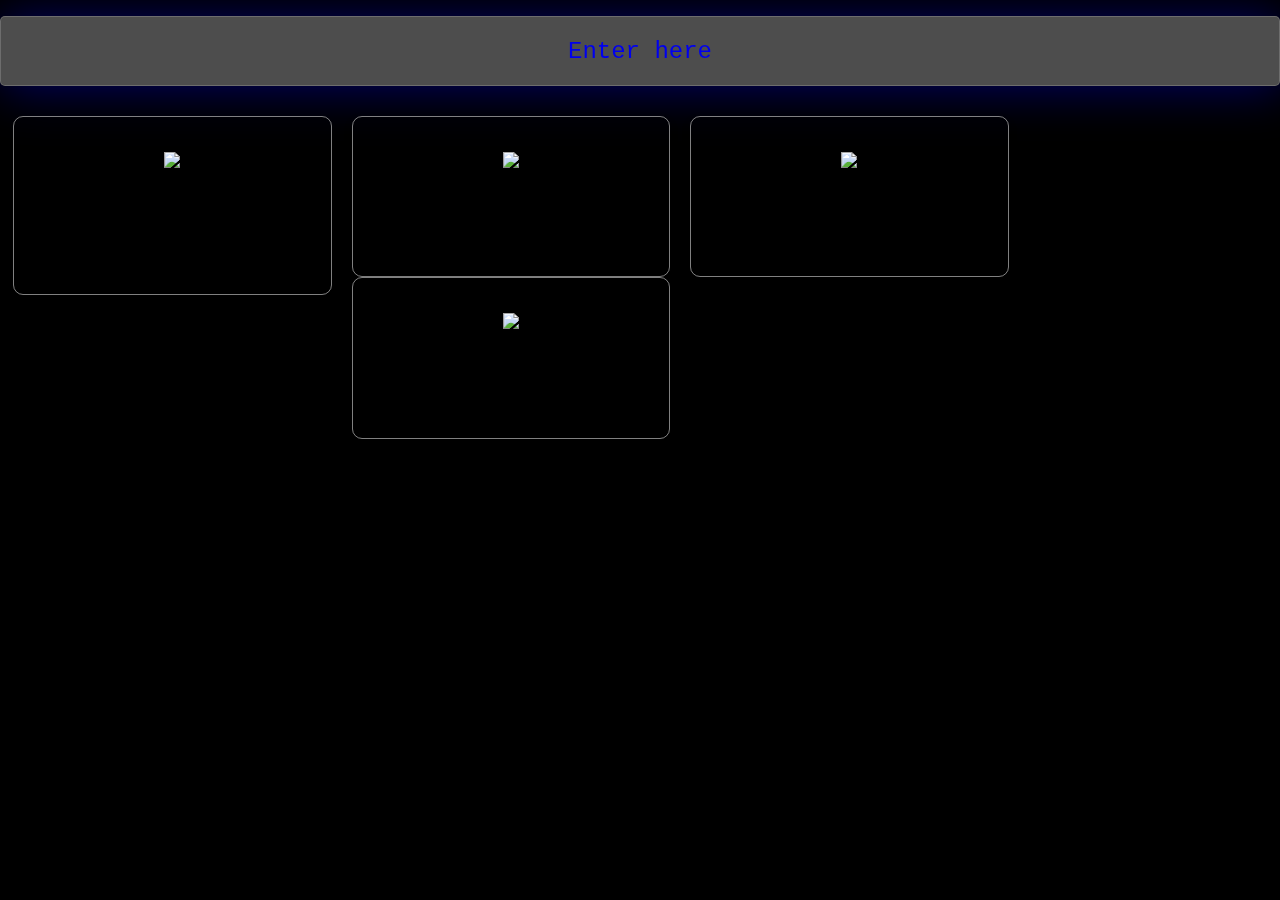
==== index.html @ f39d7bf7 "w" ====
<!DOCTYPE html>
<html lang="en">
<head>
    <meta charset="UTF-8">
    <meta http-equiv="X-UA-Compatible" content="IE=edge">
    <meta name="viewport" content="width=device-width, initial-scale=1.0">
    <title>Document</title>
   <link href="https://fonts.googleapis.com/icon?family=Material+Icons+Round"rel="stylesheet">
   <link rel="stylesheet" href="index.css">
</head>
<body>
    
    <button id="king">
        <a href="a.html">
            Enter here
        </a>
        </button>
        <br>

    </br>
        <br>
        <br> 
        </br>
        </br>

        <div class="row">
            <div class="column">
              <div class="zaOne">
                <h3><img src="icon/user.png"/></img></h3>
                <p>Say HI</p>
                <p>I am Kingdavid a.k.a KD or Kitty</p>
              </div>
            </div>
          
            <div class="column">
              <div class="zaTwo">
                <h3><img src="icon/gmail.png"/></img></h3>
                <p>Email me</p>
                <p>kingdavidegbe@gmail.com</p>
              </div>
            </div>
            
            <div class="column">
              <div class="zaThree">
                <h3><img src="icon/instagram.png"/></img></h3>
                <p>Follow me</p>
                <p>HA IT DOESN'T EXIST</p>
              </div>
            </div>
            
            <div class="column">
              <div class="zaFour">
                <h3><img src="icon/roblox.png"/></img></h3>
                <p>Friend Me</p>
                <p>Some text</p>
              </div>
            </div>
          </div>
       
   
        
      <embed src="mus/00.mp3" loop="true" autostart="true" width="2" height="0">
        
</body>
</html>
---- index.css ----
*{
    text-decoration: none;
}

@font-face{
font-family: 'Ailerons';
src: url(font/Ailerons.ttf);
}
@font-face{
font-family: 'Angel';
src: url(font/AngelRhapsody.ttf);
}
@font-face {
font-family: 'Avayx';
src: url(font/Avayx.ttf);
}
@font-face {
font-family: 'BrownSugar';
src: url(font/BrownSugar.ttf);
}
@font-face {
font-family: 'Cerlions';
src: url(font/Cerlions-Regular.ttf);
}
@font-face{
font-family: 'Christmas';
src: url(font/ChristmasReign.ttf);
}
@font-face{
font-family: 'ChristmasP';
src: url(font/ChristmasReignP.ttf);
}
@font-face {
font-family: 'CiberG';
src: url(font/CiberGotica.ttf);
}
@font-face{
font-family: 'Ailerons';
src: url(font/Ailerons.ttf);
}
@font-face {
font-family:'Euljiro' ;
src: url(font/EULJIRO.ttf);
}
@font-face{
font-family: 'MagnificChaos';
src: url(font/MagnificChaos.ttf);
}
@font-face{
font-family: 'HugMeTight';
src: url(font/MfHugMeTight.ttf);
}
@font-face {
font-family: 'Mhiora';
src: url(font/Mhiora.ttf);
}
@font-face {
font-family: 'Roadstone';
src: url(font/Roadstone.ttf);
}
@font-face {
font-family: 'Ryujin';
src: url(font/RyujinAttack.ttf);
}
body{
background-image: url(img/Wisteria.jpg);
background-color: black;
background-repeat: no-repeat;
background-size: cover;
}
button {
margin-top: 16px;
padding-top: 8px;
padding-bottom: 8px;
padding-left: 16px;
padding-right: 16px;
color:#ddbbff;
size: cover;
height: 70px;
font-size: 24px;
background: rgba( 255, 255, 255, 0.3 );
box-shadow: 2px 2px 48px rgba(0, 0, 255, 0.4);
backdrop-filter: blur( 4px );
-webkit-backdrop-filter: blur( 4px );
border-radius: 5px;
border: 1px solid rgba( 255, 255, 255, 0.18 );
position: absolute;
left: 0;
top: 0%;
width: 100%;
text-align: center;
font-family: 'Courier New', Courier, monospace;
}
button>a:active{
color: black;
}
button:hover{
color:black;
background:rgba( 221, 187, 255, 0.5 ); ;
font-size: 26px;
transform:translateY(-10px) scale(1.5) translateZ(010x);
transition: 2.5s;
}
button:active{
transform : translateY(5px);
box-shadow: 1px 1px 24px rgba( 0, 0, 225, 0.4 );
color:black;
}
.card {
box-shadow: 0 4px 8px 0 rgba(0,0,0,0.2);
transition: 0.3s;
width: 40%;
border-radius: 5px;
padding-top: 10px;
align-self: center;
font-family: 'Courier New';
}

.card:hover {
box-shadow: 0 8px 16px 0 rgba(0,0,0,0.2);
background-color: #ddbbff;
transform: translateY(-5px) scale(1.005) translateZ(0);
box-shadow: 0 24px 36px rgba(0,0,0,0.11);

}

.column {
    float: left;
    width: 25%;
    padding: 0 10px;
  }
  
  /* Remove extra left and right margins, due to padding */
  .row {margin: 0 -5px;}
  
  /* Clear floats after the columns */
  .row:after {
    content: "";
    display: table;
    clear: both;
  }

/* Responsive columns */
@media screen and (max-width: 480px) {
.column {
width: 100%;
display: block;
margin-bottom: 20px;
}
}

/* Style the counter cards */
.zaOne {
box-shadow: 0 4px 8px 0 rgba(0, 0%, 0%, 0.2);
border-radius: 10px;
padding: 16px;
text-align: center;
background: rgba( 255, 187, 238, 0 );
backdrop-filter: blur( 10px );
-webkit-backdrop-filter: blur( 10px );
border-radius: 10px;
border: 1px solid rgba( 255, 255, 255, 0.5 );
font-family: 'Courier New';
}
.zaOne:hover {
background-color: #ffbbee;
box-shadow: 5px 5px rgba(255, 187, 238, 0.5),
          10px 10px rgba(255, 187, 238, 0.4),
          15px 15px rgba(255, 187, 238, 0.3),
          20px 20px rgba(255, 187, 238, 0.2),
          25px 25px rgba(255, 187, 238, 0.1);
transform:translateY(-20px) scale(1.005) translateZ(0);
transition: 1.5s;

}

.zaTwo {
box-shadow: 0 4px 8px 0 rgba(0, 0, 0, 0.2);
border-radius: 10px;
padding: 16px;
text-align: center;
background: rgba( 255, 187, 238, 0 );
backdrop-filter: blur( 10px );
-webkit-backdrop-filter: blur( 10px );
border-radius: 10px;
border: 1px solid rgba( 255, 255, 255, 0.5 );
font-family: 'Courier New';
}
.zaTwo:hover {
background-color: #bbffee;
box-shadow:  5px 5px rgba(187, 255, 238, 0.5),
           10px 10px rgba(187, 255, 238, 0.4),
           15px 15px rgba(187, 255, 238, 0.3),
           20px 20px rgba(187, 255, 238, 0.2),
           25px 25px rgba(187, 255, 238, 0.1)
          ;
transform:translateY(-20px) scale(1.005) translateZ(0);
transition: 1.5s;

}
.zaThree {
box-shadow: 0 4px 8px 0 rgba(0, 0, 0, 0.2);
border-radius: 10px;
padding: 16px;
text-align: center;
background: rgba( 255, 187, 238, 0 );
backdrop-filter: blur( 10px );
-webkit-backdrop-filter: blur( 10px );
border-radius: 10px;
border: 1px solid rgba( 255, 255, 255, 0.5 );
font-family: 'Courier New';
}

.zaThree:hover{
background:  radial-gradient(circle at 30% 107%, #fdf497 0%, #fdf497 5%, #fd5949 45%,#d6249f 60%,#285AEB 90%);
transform:translateY(-20px) scale(1.005) translateZ(0);
opacity: 1;
transition: 1.5s;
box-shadow: 5px 5px  rgba(253, 244, 151, 0.5), 
          10px 10px  rgba(253, 244, 151, 0.4), 
          15px 15px  rgba(253, 89, 73, 0.3),
          20px 20px  rgba(214, 36, 159, 0.2 ), 
          25px 25px rgba( 40, 90, 235, 0.1 );
}
.zaFour {
box-shadow: 0 4px 8px 0 rgba(0, 0, 0, 0.2);
border-radius: 10px;
padding: 16px;
text-align: center;
background: rgba( 255, 187, 238, 0 );
backdrop-filter: blur( 10px );
-webkit-backdrop-filter: blur( 10px );
border-radius: 10px;
border: 1px solid rgba( 255, 255, 255, 0.5 );
font-family: 'Courier New';
}
.zaFour:hover {
background-color: #ff6961;
box-shadow: 5px 5px rgba( 255, 105, 97, 0.5 ),
          10px 10px rgba( 255, 105, 97, 0.4 ),
          15px 15px rgba( 255, 105, 97, 0.3 ),
          20px 20px rgba( 255, 105, 97, 0.2 ),
          25px 25px rgba( 255, 105, 97, 0.1 )
          ;
transform:translateY(-20px) scale(1.005) translateZ(0);
transition: 1.5s;


}
.musics{
display: none;
}
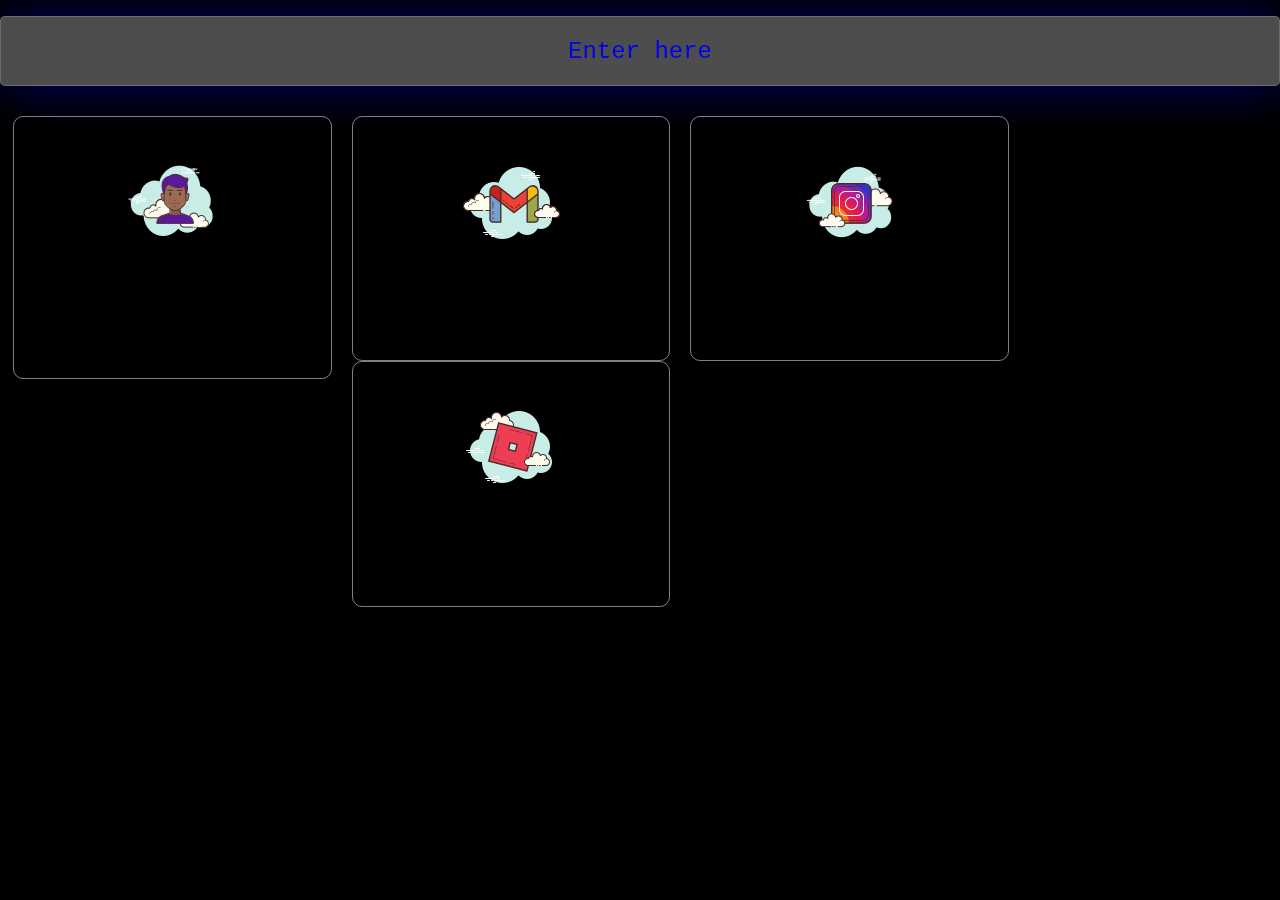
==== commit 44736893: "w" ====
--- a/index.html
+++ b/index.html
@@ -26,7 +26,7 @@
         <div class="row">
             <div class="column">
               <div class="zaOne">
-                <h3><img src="icon/user.png"/></img></h3>
+                <h3><img src="childe/icon/user.png"/></img></h3>
                 <p>Say HI</p>
                 <p>I am Kingdavid a.k.a KD or Kitty</p>
               </div>
@@ -34,7 +34,7 @@
           
             <div class="column">
               <div class="zaTwo">
-                <h3><img src="icon/gmail.png"/></img></h3>
+                <h3><img src="childe/icon/gmail.png"/></img></h3>
                 <p>Email me</p>
                 <p>kingdavidegbe@gmail.com</p>
               </div>
@@ -42,7 +42,7 @@
             
             <div class="column">
               <div class="zaThree">
-                <h3><img src="icon/instagram.png"/></img></h3>
+                <h3><img src="childe/icon/instagram.png"/></img></h3>
                 <p>Follow me</p>
                 <p>HA IT DOESN'T EXIST</p>
               </div>
@@ -50,7 +50,7 @@
             
             <div class="column">
               <div class="zaFour">
-                <h3><img src="icon/roblox.png"/></img></h3>
+                <h3><img src="childe/icon/roblox.png"/></img></h3>
                 <p>Friend Me</p>
                 <p>Some text</p>
               </div>
@@ -59,7 +59,7 @@
        
    
         
-      <embed src="mus/00.mp3" loop="true" autostart="true" width="2" height="0">
+      <embed src="childe/mus/00.mp3" loop="true" autostart="true" width="2" height="0">
         
 </body>
 </html>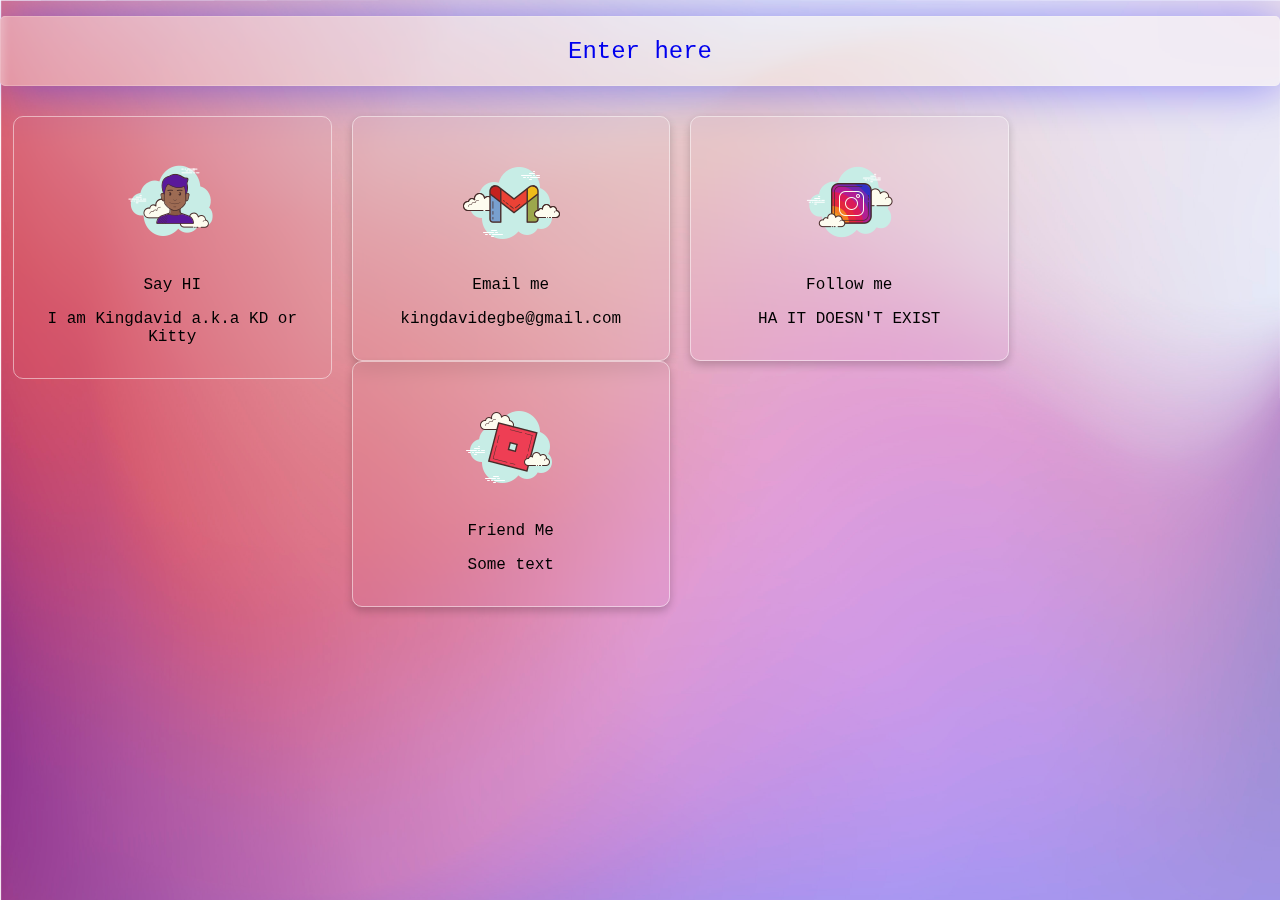
==== commit be28bdd5: "Update index.html" ====
--- a/index.html
+++ b/index.html
@@ -4,6 +4,7 @@
     <meta charset="UTF-8">
     <meta http-equiv="X-UA-Compatible" content="IE=edge">
     <meta name="viewport" content="width=device-width, initial-scale=1.0">
+    <meta name="google-site-verification" content="rGpT6HR0_vcj_jSLrCQ56RUZCM7x5FEUJXcu_uqb8LU" />
     <title>Document</title>
    <link href="https://fonts.googleapis.com/icon?family=Material+Icons+Round"rel="stylesheet">
    <link rel="stylesheet" href="index.css">
--- a/index.css
+++ b/index.css
@@ -5,66 +5,66 @@
 
 @font-face{
 font-family: 'Ailerons';
-src: url(font/Ailerons.ttf);
+src: url(childe/font/Ailerons.ttf);
 }
 @font-face{
 font-family: 'Angel';
-src: url(font/AngelRhapsody.ttf);
+src: url(childe/font/AngelRhapsody.ttf);
 }
 @font-face {
 font-family: 'Avayx';
-src: url(font/Avayx.ttf);
+src: url(childe/font/Avayx.ttf);
 }
 @font-face {
 font-family: 'BrownSugar';
-src: url(font/BrownSugar.ttf);
+src: url(childe/font/BrownSugar.ttf);
 }
 @font-face {
 font-family: 'Cerlions';
-src: url(font/Cerlions-Regular.ttf);
+src: url(childe/font/Cerlions-Regular.ttf);
 }
 @font-face{
 font-family: 'Christmas';
-src: url(font/ChristmasReign.ttf);
+src: url(childe/font/ChristmasReign.ttf);
 }
 @font-face{
 font-family: 'ChristmasP';
-src: url(font/ChristmasReignP.ttf);
+src: url(childe/font/ChristmasReignP.ttf);
 }
 @font-face {
 font-family: 'CiberG';
-src: url(font/CiberGotica.ttf);
+src: url(childe/font/CiberGotica.ttf);
 }
 @font-face{
 font-family: 'Ailerons';
-src: url(font/Ailerons.ttf);
+src: url(childe/font/Ailerons.ttf);
 }
 @font-face {
 font-family:'Euljiro' ;
-src: url(font/EULJIRO.ttf);
+src: url(childe/font/EULJIRO.ttf);
 }
 @font-face{
 font-family: 'MagnificChaos';
-src: url(font/MagnificChaos.ttf);
+src: url(childe/font/MagnificChaos.ttf);
 }
 @font-face{
 font-family: 'HugMeTight';
-src: url(font/MfHugMeTight.ttf);
+src: url(childe/font/MfHugMeTight.ttf);
 }
 @font-face {
 font-family: 'Mhiora';
-src: url(font/Mhiora.ttf);
+src: url(childe/font/Mhiora.ttf);
 }
 @font-face {
 font-family: 'Roadstone';
-src: url(font/Roadstone.ttf);
+src: url(childe/font/Roadstone.ttf);
 }
 @font-face {
 font-family: 'Ryujin';
-src: url(font/RyujinAttack.ttf);
+src: url(childe/font/RyujinAttack.ttf);
 }
 body{
-background-image: url(img/Wisteria.jpg);
+background-image: url(childe/img/Wisteria.jpg);
 background-color: black;
 background-repeat: no-repeat;
 background-size: cover;
